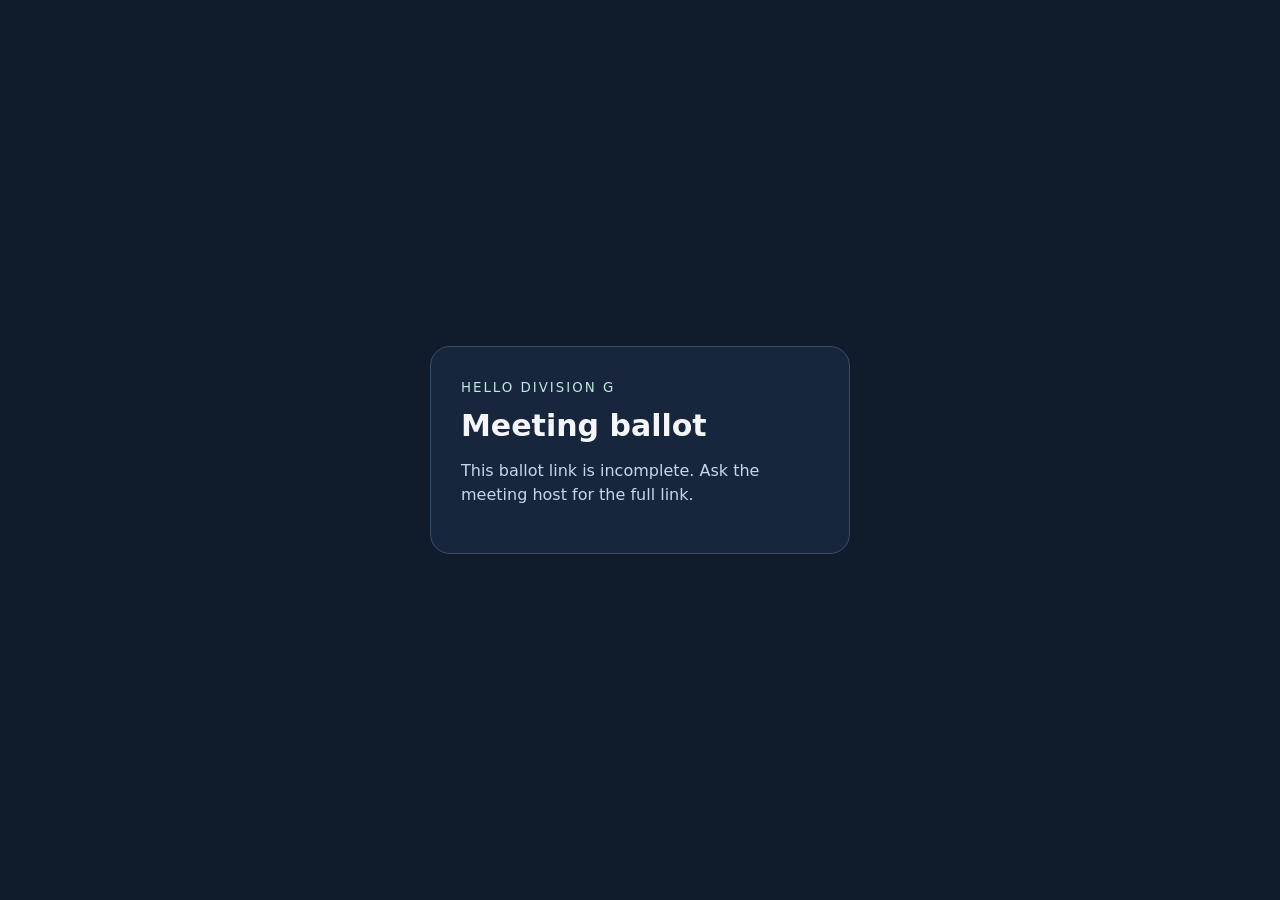
==== docs/ballot.html @ 92d761d0 "Add verified member Community and link-only ballots" ====
<!doctype html>
<html lang="en">
<head>
<meta charset="utf-8">
<meta name="viewport" content="width=device-width, initial-scale=1">
<meta name="referrer" content="no-referrer">
<title>Meeting ballot · Hello Division G</title>
<link rel="stylesheet" href="cloud-sync.css">
<script src="cloud-sync.js" defer></script>
<script src="ballot.js" defer></script>
</head>
<body class="hdg-authorized hdg-ballot-page">
<main class="hdg-auth-card hdg-ballot-card">
<small>HELLO DIVISION G</small>
<h1 id="ballot-title">Meeting ballot</h1>
<p id="ballot-status" role="status" aria-live="polite">Opening the ballot…</p>
<form id="ballot-form" hidden></form>
</main>
</body>
</html>
---- docs/cloud-sync.css ----
body:not(.hdg-authorized)>*:not(#hdg-cloud-gate):not(script):not(style){visibility:hidden!important}
#hdg-cloud-gate{position:fixed;inset:0;z-index:2147483646;background:#101b2b;display:grid;place-items:center;padding:24px;color:#f5f6fa;font:16px system-ui;overflow:auto}
#hdg-cloud-gate[hidden],#hdg-conflict[hidden],#hdg-admin[hidden]{display:none!important}
.hdg-auth-card{width:100%;max-width:440px;background:#17263c;border:1px solid #36506b;border-radius:20px;padding:30px;box-sizing:border-box}
.hdg-auth-card h1{font-size:30px;margin:12px 0}.hdg-auth-card p{line-height:1.5;color:#c7d6e8}.hdg-auth-card small{letter-spacing:.15em;color:#bce9e0}
.hdg-auth-card label{display:block;margin:18px 0 8px}.hdg-auth-card input{display:block;box-sizing:border-box;width:100%;margin-top:7px;padding:12px;border:1px solid #7890a8;border-radius:8px;background:#0d1727;color:white;font:inherit}
.hdg-auth-card button,#hdg-cloud-bar button{cursor:pointer;background:#137e6d;color:white;border:1px solid #4dbaa6;border-radius:8px;padding:11px 14px;font:inherit;margin:8px 6px 0 0}.hdg-auth-card button:disabled{opacity:.5}.hdg-small{font-size:12px}
#hdg-cloud-bar{position:fixed;z-index:2147483645;bottom:12px;right:12px;max-width:min(600px,calc(100vw - 24px));padding:10px 14px;border-radius:12px;background:#102b2b;color:white;border:1px solid #4dbaa6;font:13px system-ui;box-shadow:0 4px 20px #0008}
#hdg-cloud-bar button{padding:6px 9px;font-size:12px;margin:0 0 0 8px}#hdg-cloud-bar[data-kind=conflict],#hdg-cloud-bar[data-kind=offline]{background:#493518;border-color:#dbb45e}#hdg-conflict{padding-top:8px;max-width:500px}#hdg-conflict p{margin:6px 0}
@media(max-width:600px){.hdg-auth-card{padding:22px}#hdg-cloud-bar{left:8px;right:8px;bottom:8px}#hdg-cloud-status{display:block;margin-bottom:8px}}

#hdg-admin{margin-top:8px}#hdg-admin input{padding:6px;color:#fff;background:#182639;border:1px solid #79929c;border-radius:6px}#hdg-admin summary{cursor:pointer}

.hdg-auth-card [hidden]{display:none!important}
.hdg-auth-card .hdg-main-action{width:100%;margin:12px 0}
.hdg-auth-card .hdg-auth-switch{border-top:1px solid #36506b;margin-top:18px;padding-top:12px;color:#c7d6e8}
.hdg-auth-card .hdg-auth-switch button,.hdg-auth-card #hdg-auth-alternatives button{background:transparent;color:#bce9e0;border-color:transparent;text-decoration:underline;padding:5px}
.hdg-auth-card #hdg-auth-message:empty{display:none}
.hdg-member-community{max-width:850px;margin:auto;padding:24px;color:#eaf2fa}
.hdg-member-community header{display:flex;align-items:center;justify-content:space-between;gap:16px}
.hdg-member-community section{background:#17263c;border:1px solid #36506b;border-radius:14px;margin:16px 0;padding:16px}
.hdg-member-community h1,.hdg-member-community h2{margin:0}
.hdg-member-community ul{padding:0;list-style:none;margin:12px 0 0}
.hdg-member-community li{padding:12px 0;border-top:1px solid #36506b}
.hdg-member-community li span{display:block;color:#c7d6e8;margin-top:3px}
.hdg-member-community button{border:1px solid #4dbaa6;background:#137e6d;color:white;border-radius:8px;padding:8px 12px;font:inherit;cursor:pointer}
body.hdg-ballot-page{padding:20px;box-sizing:border-box;min-height:100dvh;display:grid;place-content:center}
.hdg-ballot-card{width:min(100%,420px);margin:auto}
.hdg-ballot-card fieldset{margin:16px 0;padding:12px;border:1px solid #36506b;border-radius:10px}
.hdg-ballot-card legend{padding:0 5px;font-weight:700}
.hdg-ballot-card label{display:flex;gap:9px;align-items:center;margin:8px 0;padding:5px}
.hdg-ballot-card input[type=radio]{display:inline;width:auto;margin:0;accent-color:#4dbaa6}
.hdg-ballot-card #ballot-status:empty{display:none}
body.hdg-community-page,body.hdg-ballot-page{margin:0;background:#101b2b;color:#f5f6fa;font:16px system-ui}
.hdg-ballot-card{width:100%;max-width:420px}
body.hdg-ballot-page{grid-template-columns:minmax(0,420px)}
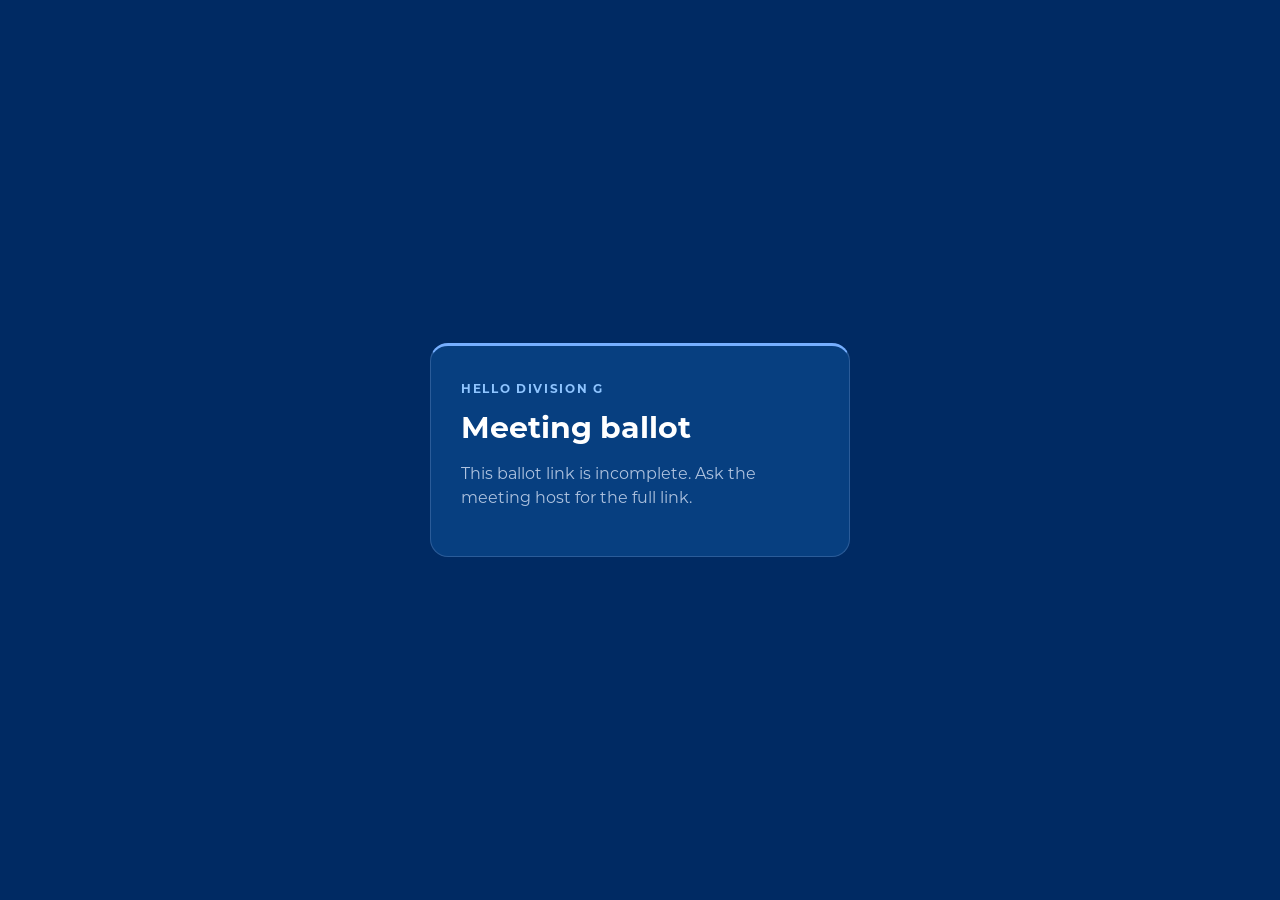
==== commit 9ebf51af: "Match the sign-in shell and ballot page to the offline v632 design Co-Authored-By: Claude Sonnet 5.5" ====
--- a/docs/ballot.html
+++ b/docs/ballot.html
@@ -5,7 +5,8 @@
 <meta name="viewport" content="width=device-width, initial-scale=1">
 <meta name="referrer" content="no-referrer">
 <title>Meeting ballot · Hello Division G</title>
-<link rel="stylesheet" href="cloud-sync.css">
+<script>try{var t=localStorage.getItem('hdg_theme_v622');if(t==='ti')document.documentElement.classList.add('theme-ti');else if(t==='maroon')document.documentElement.classList.add('theme-maroon');}catch(e){}</script>
+<link rel="stylesheet" href="cloud-sync.css?v=offline-v632-design">
 <script src="cloud-sync.js" defer></script>
 <script src="ballot.js" defer></script>
 </head>
--- a/docs/cloud-sync.css
+++ b/docs/cloud-sync.css
@@ -1,36 +1,67 @@
+/* Hello Division G sign-in shell, status bar and ballot page.
+   Follows the offline v632 design: Classic blue by default, Toastmasters blue / maroon when chosen
+   (the app stores the choice in localStorage 'hdg_theme_v622'; index.html applies it before paint).
+   Colours and fonts follow project/TI_BRAND_CONSTITUTION.md. */
+@font-face{font-family:'HDG Montserrat';src:url('fonts/montserrat-400.woff2') format('woff2');font-weight:400 600;font-style:normal;font-display:swap}
+@font-face{font-family:'HDG Montserrat';src:url('fonts/montserrat-700.woff2') format('woff2');font-weight:700 900;font-style:normal;font-display:swap}
+@font-face{font-family:'Source Sans 3';src:url('fonts/source-sans-3-400.woff2') format('woff2');font-weight:400;font-style:normal;font-display:swap}
+@font-face{font-family:'Source Sans 3';src:url('fonts/source-sans-3-600.woff2') format('woff2');font-weight:600;font-style:normal;font-display:swap}
+@font-face{font-family:'Source Sans 3';src:url('fonts/source-sans-3-700.woff2') format('woff2');font-weight:700;font-style:normal;font-display:swap}
+
+:root{
+  --hdg-bg:#002A63;--hdg-bg-image:none;--hdg-card:#073F80;--hdg-card-edge:#2B5C99;--hdg-card-top:#76AFFF;
+  --hdg-input:#00317C;--hdg-input-edge:#3A68A3;--hdg-btn:#0D5CC6;--hdg-btn-edge:#2B5C99;--hdg-btn-soft:#0A4688;
+  --hdg-text:#fff;--hdg-muted:#AFC3DF;--hdg-eyebrow:#8FC5FF;--hdg-link:#fff;--hdg-focus:#F2DF74;
+  --hdg-body-font:'HDG Montserrat',Montserrat,Gotham,ui-sans-serif,-apple-system,'Segoe UI',sans-serif;
+  --hdg-head-font:'HDG Montserrat',Montserrat,Gotham,ui-sans-serif,-apple-system,'Segoe UI',sans-serif;
+  --hdg-size-adjust:none;
+}
+html.theme-ti{
+  --hdg-bg:#004165;--hdg-bg-image:radial-gradient(90% 80% at 50% 35%,#006094 0%,#004165 80%);
+  --hdg-card:#075280;--hdg-card-edge:#2B6F99;--hdg-card-top:#F2DF74;--hdg-input:#004C7C;--hdg-input-edge:#3A7BA3;
+  --hdg-btn:#006094;--hdg-btn-edge:#2B6F99;--hdg-btn-soft:#0A5888;--hdg-muted:#C3CBCA;--hdg-eyebrow:#D3D9D8;
+  --hdg-body-font:'Myriad Pro','Source Sans 3','Segoe UI',Arial,sans-serif;--hdg-size-adjust:.535;
+}
+html.theme-maroon{
+  --hdg-bg:#3B0104;--hdg-bg-image:radial-gradient(90% 80% at 50% 35%,#781327 0%,#3B0104 80%);
+  --hdg-card:#65222D;--hdg-card-edge:#80444E;--hdg-card-top:#F2DF74;--hdg-input:#601C27;--hdg-input-edge:#8B525B;
+  --hdg-btn:#9C3748;--hdg-btn-edge:#80444E;--hdg-btn-soft:#6C2632;--hdg-muted:#C3CBCA;--hdg-eyebrow:#D3D9D8;
+  --hdg-body-font:'Myriad Pro','Source Sans 3','Segoe UI',Arial,sans-serif;--hdg-size-adjust:.535;
+}
+
 body:not(.hdg-authorized)>*:not(#hdg-cloud-gate):not(script):not(style){visibility:hidden!important}
-#hdg-cloud-gate{position:fixed;inset:0;z-index:2147483646;background:#101b2b;display:grid;place-items:center;padding:24px;color:#f5f6fa;font:16px system-ui;overflow:auto}
+#hdg-cloud-gate{position:fixed;inset:0;z-index:2147483646;background:var(--hdg-bg-image),var(--hdg-bg);display:grid;place-items:center;padding:24px;color:var(--hdg-text);font:16px/1.5 var(--hdg-body-font);font-size-adjust:var(--hdg-size-adjust);overflow:auto}
 #hdg-cloud-gate[hidden],#hdg-conflict[hidden],#hdg-admin[hidden]{display:none!important}
-.hdg-auth-card{width:100%;max-width:440px;background:#17263c;border:1px solid #36506b;border-radius:20px;padding:30px;box-sizing:border-box}
-.hdg-auth-card h1{font-size:30px;margin:12px 0}.hdg-auth-card p{line-height:1.5;color:#c7d6e8}.hdg-auth-card small{letter-spacing:.15em;color:#bce9e0}
-.hdg-auth-card label{display:block;margin:18px 0 8px}.hdg-auth-card input{display:block;box-sizing:border-box;width:100%;margin-top:7px;padding:12px;border:1px solid #7890a8;border-radius:8px;background:#0d1727;color:white;font:inherit}
-.hdg-auth-card button,#hdg-cloud-bar button{cursor:pointer;background:#137e6d;color:white;border:1px solid #4dbaa6;border-radius:8px;padding:11px 14px;font:inherit;margin:8px 6px 0 0}.hdg-auth-card button:disabled{opacity:.5}.hdg-small{font-size:12px}
-#hdg-cloud-bar{position:fixed;z-index:2147483645;bottom:12px;right:12px;max-width:min(600px,calc(100vw - 24px));padding:10px 14px;border-radius:12px;background:#102b2b;color:white;border:1px solid #4dbaa6;font:13px system-ui;box-shadow:0 4px 20px #0008}
-#hdg-cloud-bar button{padding:6px 9px;font-size:12px;margin:0 0 0 8px}#hdg-cloud-bar[data-kind=conflict],#hdg-cloud-bar[data-kind=offline]{background:#493518;border-color:#dbb45e}#hdg-conflict{padding-top:8px;max-width:500px}#hdg-conflict p{margin:6px 0}
+.hdg-auth-card{width:100%;max-width:440px;background:var(--hdg-card);border:1px solid var(--hdg-card-edge);border-top:3px solid var(--hdg-card-top);border-radius:18px;padding:30px;box-sizing:border-box}
+.hdg-auth-card h1{font:700 30px/1.2 var(--hdg-head-font);font-size-adjust:none;margin:10px 0 12px;color:var(--hdg-text)}
+.hdg-auth-card p{line-height:1.5;color:var(--hdg-muted)}
+.hdg-auth-card small{font-weight:800;font-size:12px;letter-spacing:.14em;color:var(--hdg-eyebrow)}
+.hdg-auth-card label{display:block;margin:18px 0 8px;font-weight:700;font-size:14px}
+.hdg-auth-card input{display:block;box-sizing:border-box;width:100%;margin-top:7px;padding:11px 12px;border:1px solid var(--hdg-input-edge);border-radius:14px;background:var(--hdg-input);color:var(--hdg-text);font:inherit;font-weight:400}
+.hdg-auth-card input:focus-visible,.hdg-auth-card button:focus-visible,#hdg-cloud-bar button:focus-visible{outline:2px solid var(--hdg-focus);outline-offset:2px}
+.hdg-auth-card button,#hdg-cloud-bar button{cursor:pointer;background:var(--hdg-btn);color:#fff;border:1px solid var(--hdg-btn-edge);border-radius:12px;padding:11px 16px;font:inherit;font-weight:700;margin:8px 6px 0 0}
+.hdg-auth-card button:disabled{opacity:.5}.hdg-small{font-size:12.5px}
+#hdg-cloud-bar{position:fixed;z-index:2147483645;bottom:12px;right:12px;max-width:min(600px,calc(100vw - 24px));padding:10px 14px;border-radius:14px;background:var(--hdg-card);color:#fff;border:1px solid var(--hdg-card-edge);font:13.5px/1.4 var(--hdg-body-font);font-size-adjust:var(--hdg-size-adjust);box-shadow:0 4px 20px rgba(0,0,0,.45)}
+#hdg-cloud-bar button{padding:6px 10px;font-size:12.5px;margin:0 0 0 8px;background:var(--hdg-btn-soft)}
+#hdg-cloud-bar[data-kind=conflict],#hdg-cloud-bar[data-kind=offline]{background:#F2DF74;border-color:#F2DF74;color:#3B0104}
+#hdg-cloud-bar[data-kind=conflict] button,#hdg-cloud-bar[data-kind=offline] button{background:#3B0104;border-color:#3B0104;color:#fff}
+#hdg-conflict{padding-top:8px;max-width:500px}#hdg-conflict p{margin:6px 0}
 @media(max-width:600px){.hdg-auth-card{padding:22px}#hdg-cloud-bar{left:8px;right:8px;bottom:8px}#hdg-cloud-status{display:block;margin-bottom:8px}}
 
-#hdg-admin{margin-top:8px}#hdg-admin input{padding:6px;color:#fff;background:#182639;border:1px solid #79929c;border-radius:6px}#hdg-admin summary{cursor:pointer}
+#hdg-admin{margin-top:8px}#hdg-admin input{padding:6px 8px;color:#fff;background:var(--hdg-input);border:1px solid var(--hdg-input-edge);border-radius:8px}#hdg-admin summary{cursor:pointer}
 
 .hdg-auth-card [hidden]{display:none!important}
 .hdg-auth-card .hdg-main-action{width:100%;margin:12px 0}
-.hdg-auth-card .hdg-auth-switch{border-top:1px solid #36506b;margin-top:18px;padding-top:12px;color:#c7d6e8}
-.hdg-auth-card .hdg-auth-switch button,.hdg-auth-card #hdg-auth-alternatives button{background:transparent;color:#bce9e0;border-color:transparent;text-decoration:underline;padding:5px}
+.hdg-auth-card .hdg-auth-switch{border-top:1px solid var(--hdg-card-edge);margin-top:18px;padding-top:12px;color:var(--hdg-muted)}
+.hdg-auth-card .hdg-auth-switch button,.hdg-auth-card #hdg-auth-alternatives button{background:transparent;color:var(--hdg-link);border-color:transparent;text-decoration:underline;text-underline-offset:3px;padding:5px;font-weight:600}
 .hdg-auth-card #hdg-auth-message:empty{display:none}
-.hdg-member-community{max-width:850px;margin:auto;padding:24px;color:#eaf2fa}
-.hdg-member-community header{display:flex;align-items:center;justify-content:space-between;gap:16px}
-.hdg-member-community section{background:#17263c;border:1px solid #36506b;border-radius:14px;margin:16px 0;padding:16px}
-.hdg-member-community h1,.hdg-member-community h2{margin:0}
-.hdg-member-community ul{padding:0;list-style:none;margin:12px 0 0}
-.hdg-member-community li{padding:12px 0;border-top:1px solid #36506b}
-.hdg-member-community li span{display:block;color:#c7d6e8;margin-top:3px}
-.hdg-member-community button{border:1px solid #4dbaa6;background:#137e6d;color:white;border-radius:8px;padding:8px 12px;font:inherit;cursor:pointer}
 body.hdg-ballot-page{padding:20px;box-sizing:border-box;min-height:100dvh;display:grid;place-content:center}
 .hdg-ballot-card{width:min(100%,420px);margin:auto}
-.hdg-ballot-card fieldset{margin:16px 0;padding:12px;border:1px solid #36506b;border-radius:10px}
+.hdg-ballot-card fieldset{margin:16px 0;padding:12px;border:1px solid var(--hdg-card-edge);border-radius:14px}
 .hdg-ballot-card legend{padding:0 5px;font-weight:700}
 .hdg-ballot-card label{display:flex;gap:9px;align-items:center;margin:8px 0;padding:5px}
-.hdg-ballot-card input[type=radio]{display:inline;width:auto;margin:0;accent-color:#4dbaa6}
+.hdg-ballot-card input[type=radio]{display:inline;width:auto;margin:0;accent-color:var(--hdg-card-top)}
 .hdg-ballot-card #ballot-status:empty{display:none}
-body.hdg-community-page,body.hdg-ballot-page{margin:0;background:#101b2b;color:#f5f6fa;font:16px system-ui}
+body.hdg-ballot-page{margin:0;background:var(--hdg-bg-image),var(--hdg-bg);color:var(--hdg-text);font:16px/1.5 var(--hdg-body-font);font-size-adjust:var(--hdg-size-adjust)}
 .hdg-ballot-card{width:100%;max-width:420px}
 body.hdg-ballot-page{grid-template-columns:minmax(0,420px)}
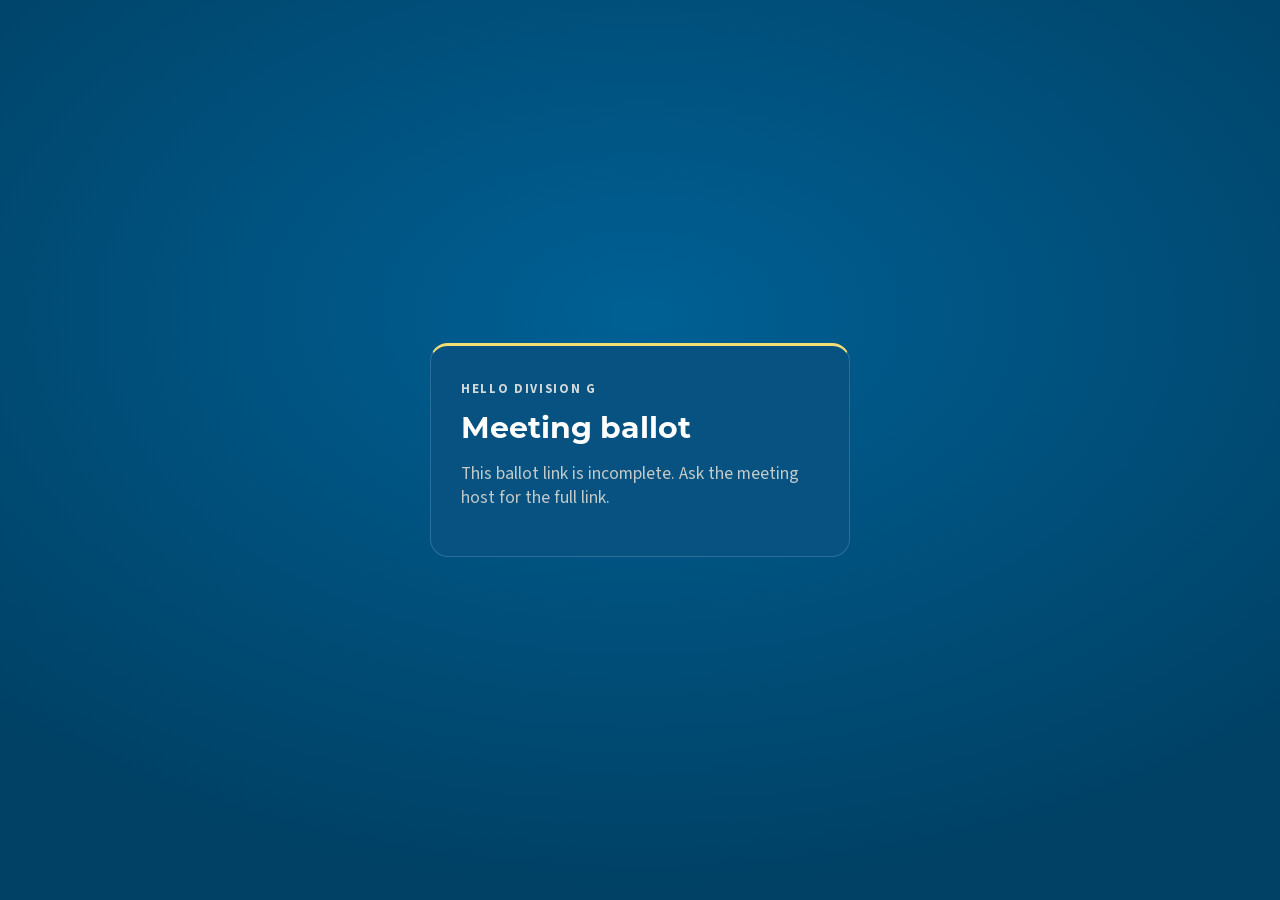
==== commit 5385b6ce: "v647: Toastmasters themes outside Division G leaders, Source Sans 3 body with Montserrat headings; s" ====
--- a/docs/ballot.html
+++ b/docs/ballot.html
@@ -5,7 +5,7 @@
 <meta name="viewport" content="width=device-width, initial-scale=1">
 <meta name="referrer" content="no-referrer">
 <title>Meeting ballot · Hello Division G</title>
-<script>try{var t=localStorage.getItem('hdg_theme_v622');if(t==='ti')document.documentElement.classList.add('theme-ti');else if(t==='maroon')document.documentElement.classList.add('theme-maroon');}catch(e){}</script>
+<script>/* Sign-in and ballot pages use only the official Toastmasters themes; Division G blue is for Division G leaders inside the app. */var t=null;try{t=localStorage.getItem('hdg_theme_v622');}catch(e){}document.documentElement.classList.add(t==='maroon'?'theme-maroon':'theme-ti');</script>
 <link rel="stylesheet" href="cloud-sync.css?v=offline-v632-design">
 <script src="cloud-sync.js" defer></script>
 <script src="ballot.js" defer></script>
--- a/docs/cloud-sync.css
+++ b/docs/cloud-sync.css
@@ -1,5 +1,5 @@
 /* Hello Division G sign-in shell, status bar and ballot page.
-   Follows the offline v632 design: Classic blue by default, Toastmasters blue / maroon when chosen
+   Toastmasters Loyal Blue by default, True Maroon when chosen (Division G blue only inside the Division G leader app)
    (the app stores the choice in localStorage 'hdg_theme_v622'; index.html applies it before paint).
    Colours and fonts follow project/TI_BRAND_CONSTITUTION.md. */
 @font-face{font-family:'HDG Montserrat';src:url('fonts/montserrat-400.woff2') format('woff2');font-weight:400 600;font-style:normal;font-display:swap}
@@ -12,9 +12,9 @@
   --hdg-bg:#002A63;--hdg-bg-image:none;--hdg-card:#073F80;--hdg-card-edge:#2B5C99;--hdg-card-top:#76AFFF;
   --hdg-input:#00317C;--hdg-input-edge:#3A68A3;--hdg-btn:#0D5CC6;--hdg-btn-edge:#2B5C99;--hdg-btn-soft:#0A4688;
   --hdg-text:#fff;--hdg-muted:#AFC3DF;--hdg-eyebrow:#8FC5FF;--hdg-link:#fff;--hdg-focus:#F2DF74;
-  --hdg-body-font:'HDG Montserrat',Montserrat,Gotham,ui-sans-serif,-apple-system,'Segoe UI',sans-serif;
+  --hdg-body-font:'Myriad Pro','Source Sans 3','Segoe UI',Arial,sans-serif;
   --hdg-head-font:'HDG Montserrat',Montserrat,Gotham,ui-sans-serif,-apple-system,'Segoe UI',sans-serif;
-  --hdg-size-adjust:none;
+  --hdg-size-adjust:.535;
 }
 html.theme-ti{
   --hdg-bg:#004165;--hdg-bg-image:radial-gradient(90% 80% at 50% 35%,#006094 0%,#004165 80%);
@@ -65,3 +65,48 @@
 body.hdg-ballot-page{margin:0;background:var(--hdg-bg-image),var(--hdg-bg);color:var(--hdg-text);font:16px/1.5 var(--hdg-body-font);font-size-adjust:var(--hdg-size-adjust)}
 .hdg-ballot-card{width:100%;max-width:420px}
 body.hdg-ballot-page{grid-template-columns:minmax(0,420px)}
+
+/* Sign-up screen (Create account): two panels. The sign-in screen is unchanged. */
+.hdg-signup-aside{display:none}
+#hdg-cloud-gate[data-mode=signup] .hdg-auth-card{max-width:920px;padding:0;display:grid;grid-template-columns:minmax(0,.85fr) minmax(0,1.15fr);overflow:hidden}
+#hdg-cloud-gate[data-mode=signup] .hdg-signup-aside{display:flex;flex-direction:column;gap:18px;grid-column:1;grid-row:1 / span 12;padding:36px 32px;background:var(--hdg-aside,rgba(0,0,0,.22));border-right:1px solid var(--hdg-card-edge)}
+#hdg-cloud-gate[data-mode=signup] .hdg-auth-card>:not(.hdg-signup-aside){grid-column:2;margin-left:36px;margin-right:36px;min-width:0}
+#hdg-cloud-gate[data-mode=signup] .hdg-auth-card>small{display:none}
+#hdg-cloud-gate[data-mode=signup] .hdg-auth-card>h1{margin-top:36px}
+#hdg-cloud-gate[data-mode=signup] .hdg-auth-card>.hdg-auth-switch{margin-bottom:30px}
+.hdg-signup-brand{font-weight:800;font-size:12px;letter-spacing:.14em;color:var(--hdg-eyebrow)}
+.hdg-signup-title{font:700 24px/1.25 var(--hdg-head-font);font-size-adjust:none;color:var(--hdg-text)}
+.hdg-signup-steps{list-style:none;margin:6px 0 0;padding:0;display:grid;gap:16px;counter-reset:hdg-step}
+.hdg-signup-steps li{position:relative;display:grid;gap:2px;padding-left:44px;counter-increment:hdg-step;min-height:34px}
+.hdg-signup-steps li::before{content:counter(hdg-step);position:absolute;left:0;top:0;width:32px;height:32px;border-radius:50%;display:grid;place-items:center;font:700 14px var(--hdg-head-font);font-size-adjust:none;color:var(--hdg-text);background:var(--hdg-input);border:1px solid var(--hdg-input-edge)}
+.hdg-signup-steps b{font-weight:700;color:var(--hdg-text)}
+.hdg-signup-steps span{color:var(--hdg-muted);font-size:14px;line-height:1.4}
+.hdg-signup-note{margin:auto 0 0!important;padding-top:14px;border-top:1px solid var(--hdg-card-edge);font-size:13.5px;color:var(--hdg-muted)}
+#hdg-password-help[data-ok]::before{content:"\25CB  ";}
+#hdg-password-help[data-ok=yes]::before{content:"\2713  ";font-weight:700}
+#hdg-password-help[data-ok=yes]{color:var(--hdg-text)}
+@media(max-width:760px){
+ #hdg-cloud-gate[data-mode=signup] .hdg-auth-card{display:block;max-width:440px}
+ #hdg-cloud-gate[data-mode=signup] .hdg-signup-aside{padding:22px;border-right:0;border-bottom:1px solid var(--hdg-card-edge);gap:12px}
+ #hdg-cloud-gate[data-mode=signup] .hdg-signup-steps{gap:10px}
+ #hdg-cloud-gate[data-mode=signup] .hdg-signup-steps span{display:none}
+ #hdg-cloud-gate[data-mode=signup] .hdg-signup-steps li{min-height:0;align-content:center}
+ #hdg-cloud-gate[data-mode=signup] .hdg-signup-note{display:none}
+ #hdg-cloud-gate[data-mode=signup] .hdg-auth-card>:not(.hdg-signup-aside){margin-left:22px;margin-right:22px}
+ #hdg-cloud-gate[data-mode=signup] .hdg-auth-card>h1{margin-top:22px}
+}
+/* The sync bar stays out of the way while presenting: it would cover the presentation controls (it sits above everything else). It returns when the presentation closes. */
+body:has(#presentation.active) #hdg-cloud-bar,body:has(#clubPresentationOverlay.active) #hdg-cloud-bar,body:has(.agenda-secret-slide-overlay.active) #hdg-cloud-bar,body:has(.ballot-demo-overlay.active) #hdg-cloud-bar,body:has(.meeting-public-ballot-overlay.active) #hdg-cloud-bar{display:none!important}
+/* Sync status sits in a Settings card; the floating box and the alert pill are only for real problems. */
+body:not(.hdg-sync-placed) #hdg-cloud-bar{display:none!important}
+#hdg-sync-card #hdg-cloud-bar{position:static;bottom:auto;right:auto;max-width:none;z-index:auto;box-shadow:none;margin-top:10px}
+#hdg-sync-card.float #hdg-cloud-bar{position:fixed;bottom:12px;right:12px;max-width:min(600px,calc(100vw - 24px));z-index:2147483645;box-shadow:0 12px 34px rgba(0,0,0,.4)}
+#hdg-sync-alert{position:fixed;z-index:2147483644;bottom:12px;right:12px;padding:9px 16px;border-radius:999px;background:#F2DF74;color:#3B0104;border:1px solid #F2DF74;font:700 13.5px/1.2 inherit;font-family:inherit;cursor:pointer;box-shadow:0 8px 24px rgba(0,0,0,.35)}
+#hdg-sync-alert[hidden]{display:none}
+body:has(#presentation.active) #hdg-sync-alert,body:has(#clubPresentationOverlay.active) #hdg-sync-alert,body:has(.agenda-secret-slide-overlay.active) #hdg-sync-alert,body:has(.ballot-demo-overlay.active) #hdg-sync-alert,body:has(.meeting-public-ballot-overlay.active) #hdg-sync-alert{display:none!important}
+/* Division setup page (temporary access, deployment/schema/010) */
+.hdg-setup-card .hdg-setup-roles{font-weight:700;margin:.2rem 0 .6rem}
+.hdg-setup-card .hdg-setup-division{border:1px solid rgba(127,127,127,.35);border-radius:12px;padding:.7rem 1rem;margin:.8rem 0}
+.hdg-setup-card .hdg-setup-division h2{font-size:1.05rem;margin:0 0 .3rem}
+.hdg-setup-card .hdg-setup-division ul{margin:0;padding-left:1.1rem}
+.hdg-setup-card .hdg-setup-division li{margin:.15rem 0}
